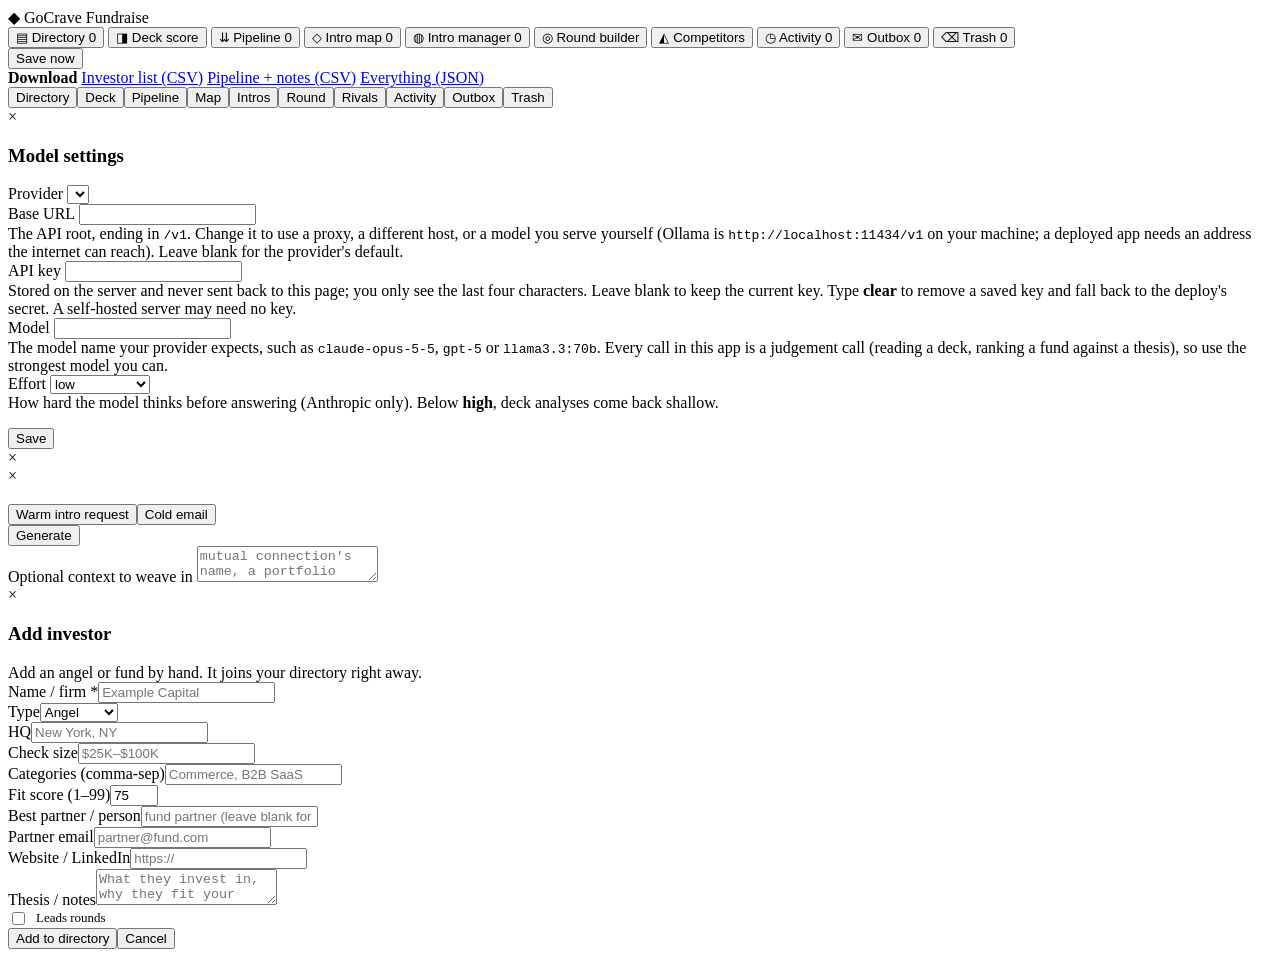
==== apps/web/public/index.html @ 3964e138 "Brand as GoCrave Fundraise: name and GoCrave red accent Co-Authored-By: Claude Opus 5.5 <noreply@ant" ====
<!doctype html>
<html lang="en">
  <head>
    <meta charset="utf-8" />
    <meta name="viewport" content="width=device-width, initial-scale=1" />
    <title>GoCrave Fundraise</title>
    <link rel="stylesheet" href="/app/app.css" />
  </head>
  <body>
    <div class="app">
      <aside class="side">
        <div class="brand"><span class="mk">◆</span> GoCrave Fundraise</div>
        <nav class="snav" id="snav">
          <button data-v="dir" class="on">
            <span class="ic">▤</span> Directory <span class="ct" id="ct-dir">0</span>
          </button>
          <button data-v="deck"><span class="ic">◨</span> Deck score</button>
          <button data-v="pipe">
            <span class="ic">⇊</span> Pipeline <span class="ct" id="ct-pipe">0</span>
          </button>
          <button data-v="map">
            <span class="ic">◇</span> Intro map <span class="ct" id="ct-map">0</span>
          </button>
          <button data-v="contacts">
            <span class="ic">◍</span> Intro manager <span class="ct" id="ct-contacts">0</span>
          </button>
          <button data-v="round"><span class="ic">◎</span> Round builder</button>
          <button data-v="competitors"><span class="ic">◭</span> Competitors</button>
          <button data-v="log">
            <span class="ic">◷</span> Activity <span class="ct" id="ct-log">0</span>
          </button>
          <button data-v="outbox">
            <span class="ic">✉</span> Outbox <span class="ct" id="ct-outbox">0</span>
          </button>
          <button data-v="trash">
            <span class="ic">⌫</span> Trash <span class="ct" id="ct-trash">0</span>
          </button>
        </nav>
        <div class="sbody" id="sbody"></div>
        <button class="savebtn" id="savebtn">Save now</button>
        <div class="exp">
          <b>Download</b>
          <a href="/api/export?what=investors&amp;format=csv">Investor list (CSV)</a>
          <a href="/api/export?what=pipeline&amp;format=csv">Pipeline + notes (CSV)</a>
          <a href="/api/export?what=all&amp;format=json">Everything (JSON)</a>
        </div>
        <div class="setlink" id="setlink" hidden><button id="opensettings">Model settings</button></div>
        <div class="whoami" id="whoami"></div>
        <div class="sfoot" id="sfoot"></div>
      </aside>

      <div class="main">
        <div class="mobnav" id="mobnav">
          <button data-v="dir" class="on">Directory</button><button data-v="deck">Deck</button
          ><button data-v="pipe">Pipeline</button><button data-v="map">Map</button
          ><button data-v="contacts">Intros</button><button data-v="round">Round</button
          ><button data-v="competitors">Rivals</button><button data-v="log">Activity</button
          ><button data-v="outbox">Outbox</button><button data-v="trash">Trash</button>
        </div>
        <div class="mhead" id="mhead"></div>
        <div class="mbody" id="mbody"></div>
      </div>
    </div>

    <div class="modal-bg" id="setbg">
      <div class="modal">
        <span class="x" onclick="closeSettings()">×</span>
        <h3>Model settings</h3>
        <div class="msub" id="set-src"></div>
        <label class="fld" for="set-provider">Provider</label>
        <select id="set-provider"></select>
        <div class="sethint" id="set-caps"></div>
        <label class="fld" for="set-base">Base URL</label>
        <input id="set-base" spellcheck="false" autocomplete="off" />
        <div class="sethint">
          The API root, ending in <code>/v1</code>. Change it to use a proxy, a different host, or a model you
          serve yourself (Ollama is <code>http://localhost:11434/v1</code> on your machine; a deployed app
          needs an address the internet can reach). Leave blank for the provider's default.
        </div>
        <label class="fld" for="set-key">API key</label>
        <input id="set-key" type="password" autocomplete="off" spellcheck="false" />
        <div class="sethint">
          Stored on the server and never sent back to this page; you only see the last four characters. Leave
          blank to keep the current key. Type <b>clear</b> to remove a saved key and fall back to the deploy's
          secret. A self-hosted server may need no key.
        </div>
        <label class="fld" for="set-model">Model</label>
        <input id="set-model" spellcheck="false" autocomplete="off" />
        <div class="sethint">
          The model name your provider expects, such as <code>claude-opus-5-5</code>, <code>gpt-5</code> or
          <code>llama3.3:70b</code>. Every call in this app is a judgement call (reading a deck, ranking a
          fund against a thesis), so use the strongest model you can.
        </div>
        <label class="fld">Effort</label>
        <select id="set-effort">
          <option value="low">low</option>
          <option value="medium">medium</option>
          <option value="high">high (default)</option>
          <option value="xhigh">xhigh</option>
          <option value="max">max</option>
        </select>
        <div class="sethint">
          How hard the model thinks before answering (Anthropic only). Below <b>high</b>, deck analyses come
          back shallow.
        </div>
        <div class="pill-row" style="margin-top: 16px"><button class="btn" id="set-save">Save</button></div>
      </div>
    </div>

    <div class="scrim" id="scrim" onclick="closeDrawer()"></div>
    <aside class="drawer" id="drawer">
      <span class="dclose" onclick="closeDrawer()">×</span>
      <div class="dwrap" id="dwrap"></div>
    </aside>

    <div class="modal-bg" id="modalbg">
      <div class="modal">
        <span class="x" onclick="closeModal()">×</span>
        <h3 id="m-firm"></h3>
        <div class="msub" id="m-partner"></div>
        <div class="pill-row">
          <div class="seg" id="m-seg">
            <button data-t="warm" class="on">Warm intro request</button
            ><button data-t="cold">Cold email</button>
          </div>
          <button class="btn" id="m-gen">Generate</button>
        </div>
        <label class="fld">Optional context to weave in</label>
        <textarea
          class="mnotes"
          id="m-notes"
          placeholder="mutual connection's name, a portfolio company you admire, recent news…"
        ></textarea>
        <div class="out" id="m-out" style="display: none"></div>
        <div class="sendbox" id="m-send" hidden>
          <label class="fld" for="m-to">To</label>
          <input id="m-to" type="email" autocomplete="off" placeholder="name@fund.com" />
          <label class="fld" for="m-subject">Subject</label>
          <input id="m-subject" autocomplete="off" />
          <label class="fld" for="m-body">Message</label>
          <textarea class="mnotes" id="m-body" rows="10"></textarea>
          <div id="m-files"></div>
          <div class="pill-row">
            <button class="btn" id="m-queue">Queue to send</button>
            <span class="sethint" id="m-mailer"></span>
          </div>
        </div>
        <div class="pill-row" id="m-actions" style="display: none">
          <button class="ghost" id="m-copy">Copy</button
          ><button class="ghost" id="m-regen">Regenerate</button>
          <button class="btn" id="m-sent">Copy &amp; mark intro sent</button>
          <button class="btn" id="m-email">Email it</button>
        </div>
      </div>
    </div>
    <div class="modal-bg" id="addmodal-bg">
      <div class="modal">
        <span class="x" onclick="closeAddModal()">×</span>
        <h3>Add investor</h3>
        <div class="msub">Add an angel or fund by hand. It joins your directory right away.</div>
        <div class="addgrid">
          <div>
            <label class="fld">Name / firm *</label><input id="ai-firm" placeholder="Example Capital" />
          </div>
          <div>
            <label class="fld">Type</label
            ><select id="ai-type">
              <option>Angel</option>
              <option>VC</option>
              <option>Micro-VC</option>
              <option>Studio</option>
            </select>
          </div>
          <div><label class="fld">HQ</label><input id="ai-hq" placeholder="New York, NY" /></div>
          <div><label class="fld">Check size</label><input id="ai-check" placeholder="$25K–$100K" /></div>
          <div>
            <label class="fld">Categories (comma-sep)</label
            ><input id="ai-cat" placeholder="Commerce, B2B SaaS" />
          </div>
          <div>
            <label class="fld">Fit score (1–99)</label
            ><input id="ai-fit" type="number" value="75" min="1" max="99" />
          </div>
          <div>
            <label class="fld">Best partner / person</label
            ><input id="ai-partner" placeholder="fund partner (leave blank for an angel)" />
          </div>
          <div>
            <label class="fld">Partner email</label
            ><input id="ai-email" type="email" placeholder="partner@fund.com" />
          </div>
          <div><label class="fld">Website / LinkedIn</label><input id="ai-web" placeholder="https://" /></div>
          <div style="grid-column: 1/-1">
            <label class="fld">Thesis / notes</label
            ><textarea
              id="ai-thesis"
              placeholder="What they invest in, why they fit your company…"
            ></textarea>
          </div>
          <div style="grid-column: 1/-1; display: flex; align-items: center; gap: 8px">
            <input type="checkbox" id="ai-leads" style="width: auto" /><label
              for="ai-leads"
              style="font-size: 13px"
              >Leads rounds</label
            >
          </div>
        </div>
        <div class="pill-row">
          <button class="btn" id="ai-save">Add to directory</button
          ><button class="ghost" onclick="closeAddModal()">Cancel</button>
        </div>
      </div>
    </div>
    <div class="toast" id="toast"></div>

    <!--
      Plain scripts sharing one global scope, no bundler. Order matters only at
      the ends: core.js (state and helpers) first, main.js (starts the app) last.
    -->
    <script src="/vendor/motion.js"></script>
    <script src="/app/core.js"></script>
    <script src="/app/deal-ops.js"></script>
    <script src="/app/relationship-map.js"></script>
    <script src="/app/shell.js"></script>
    <script src="/app/directory.js"></script>
    <script src="/app/pipeline.js"></script>
    <script src="/app/competitors.js"></script>
    <script src="/app/deck.js"></script>
    <script src="/app/trash.js"></script>
    <script src="/app/contacts.js"></script>
    <script src="/app/intro-map.js"></script>
    <script src="/app/round.js"></script>
    <script src="/app/activity.js"></script>
    <script src="/app/drawer.js"></script>
    <script src="/app/intro-modal.js"></script>
    <script src="/app/email.js"></script>
    <script src="/app/add-investor.js"></script>
    <script src="/app/settings.js"></script>
    <script src="/app/main.js"></script>
  </body>
</html>
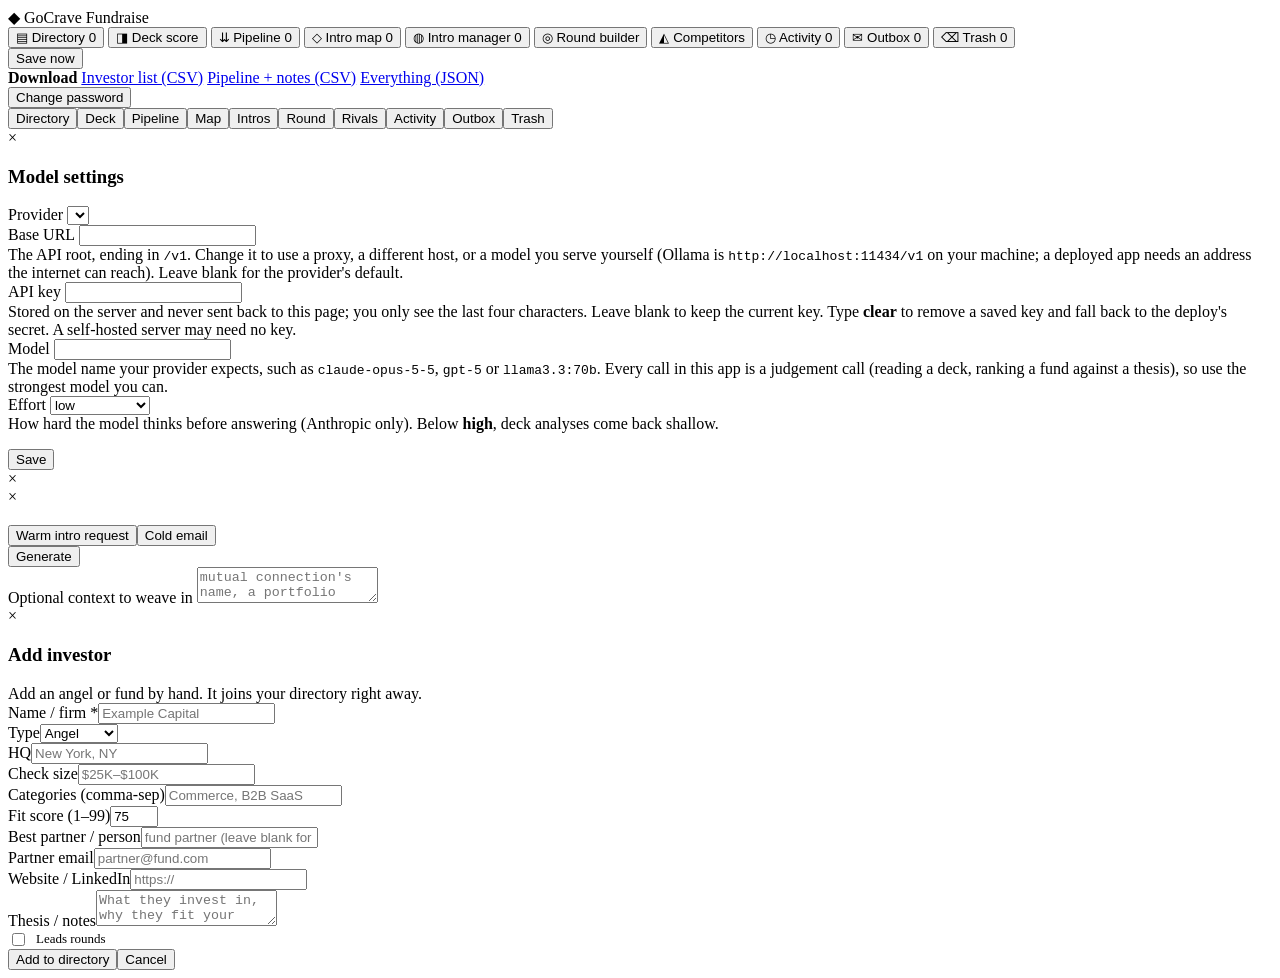
==== commit 882ac62d: "Change password page for signed-in users; GoCrave red in light mode Co-Authored-By: Claude Opus 5.5 " ====
--- a/apps/web/public/index.html
+++ b/apps/web/public/index.html
@@ -45,6 +45,7 @@
           <a href="/api/export?what=all&amp;format=json">Everything (JSON)</a>
         </div>
         <div class="setlink" id="setlink" hidden><button id="opensettings">Model settings</button></div>
+        <div class="setlink"><button onclick="location.href = '/password'">Change password</button></div>
         <div class="whoami" id="whoami"></div>
         <div class="sfoot" id="sfoot"></div>
       </aside>
